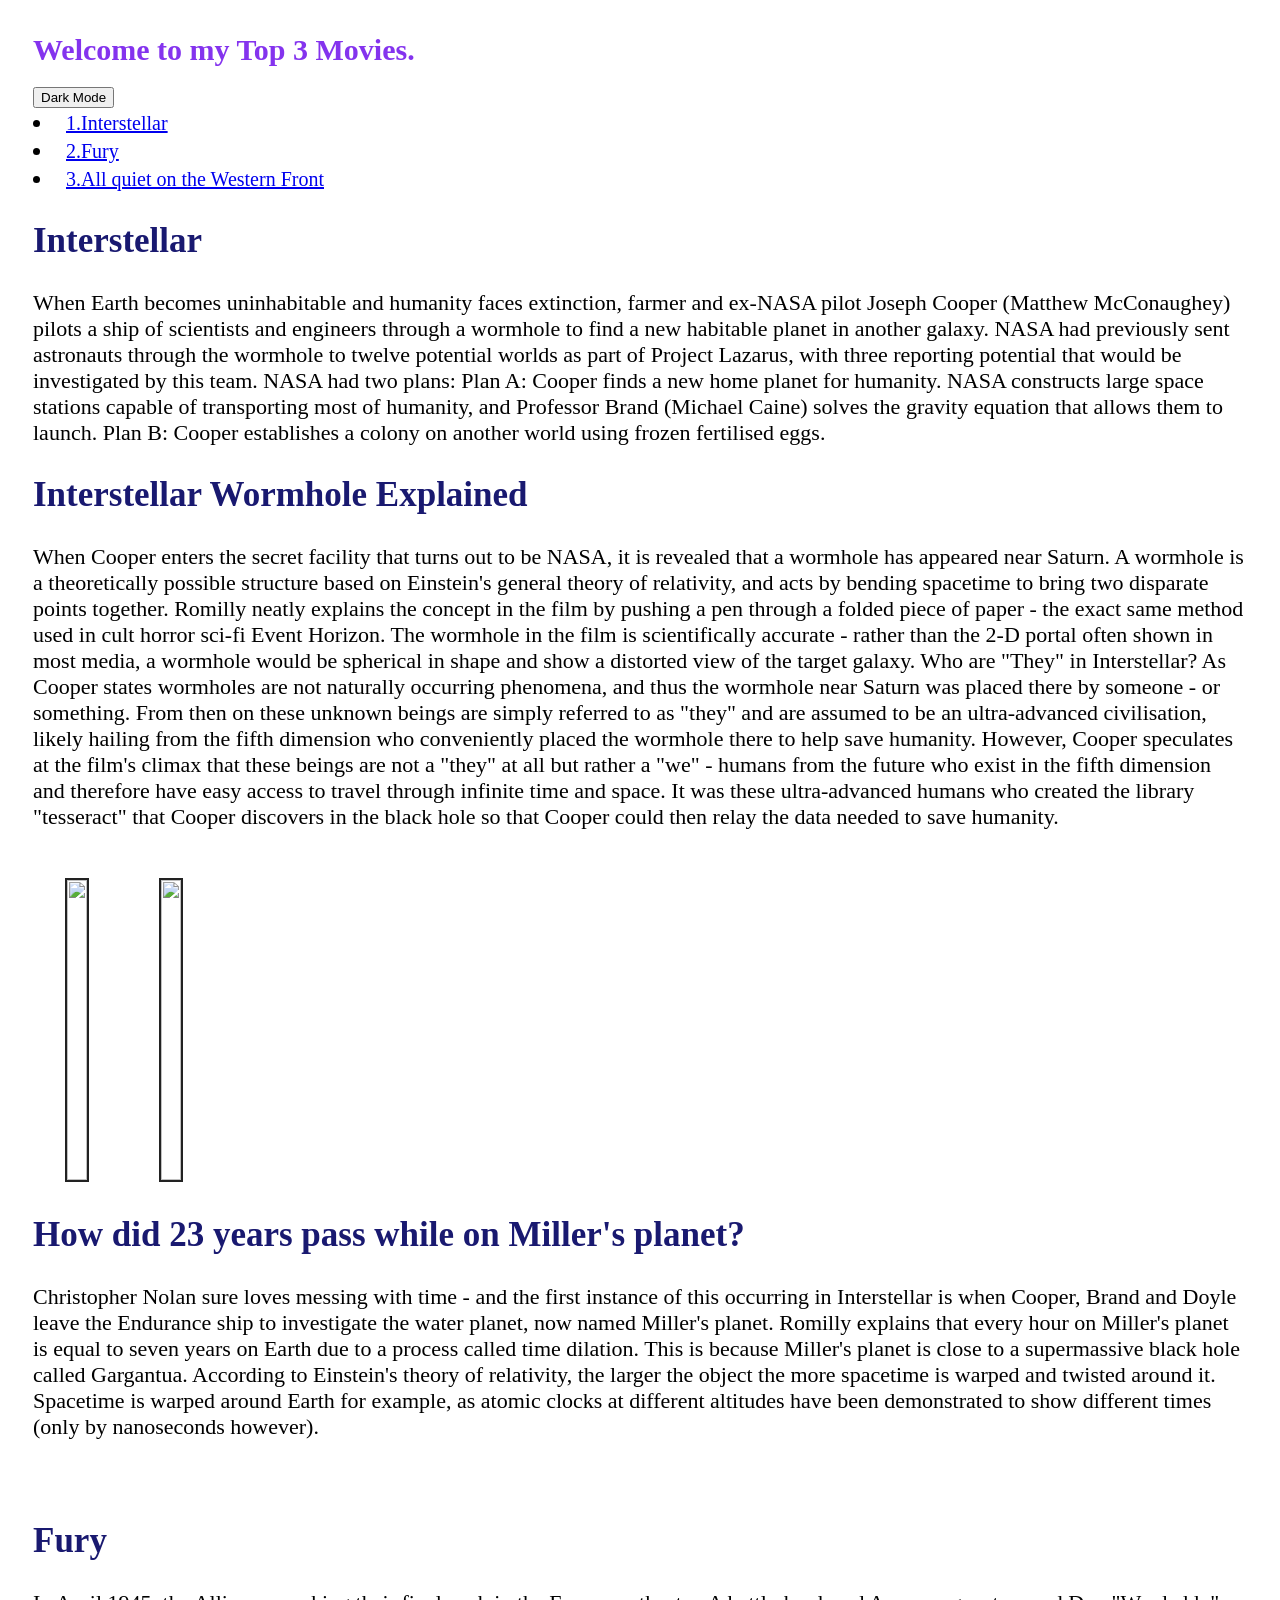
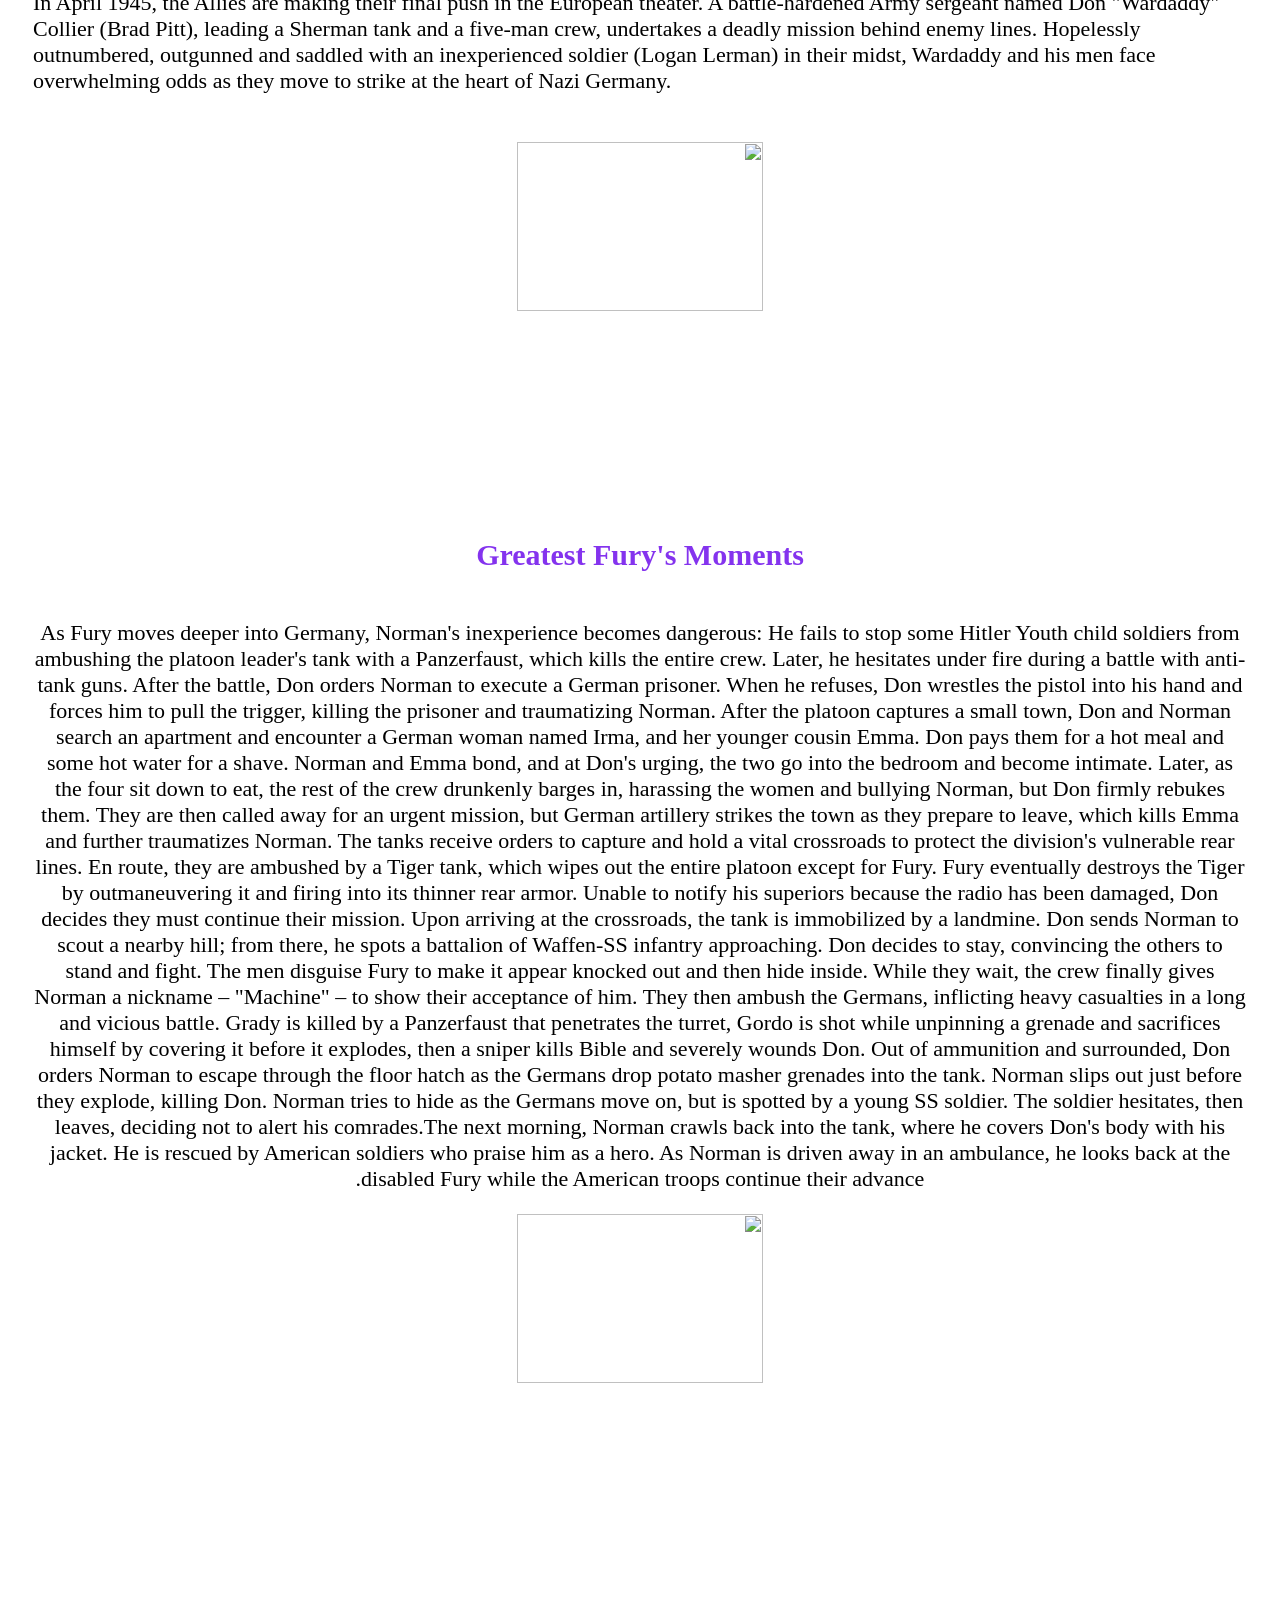
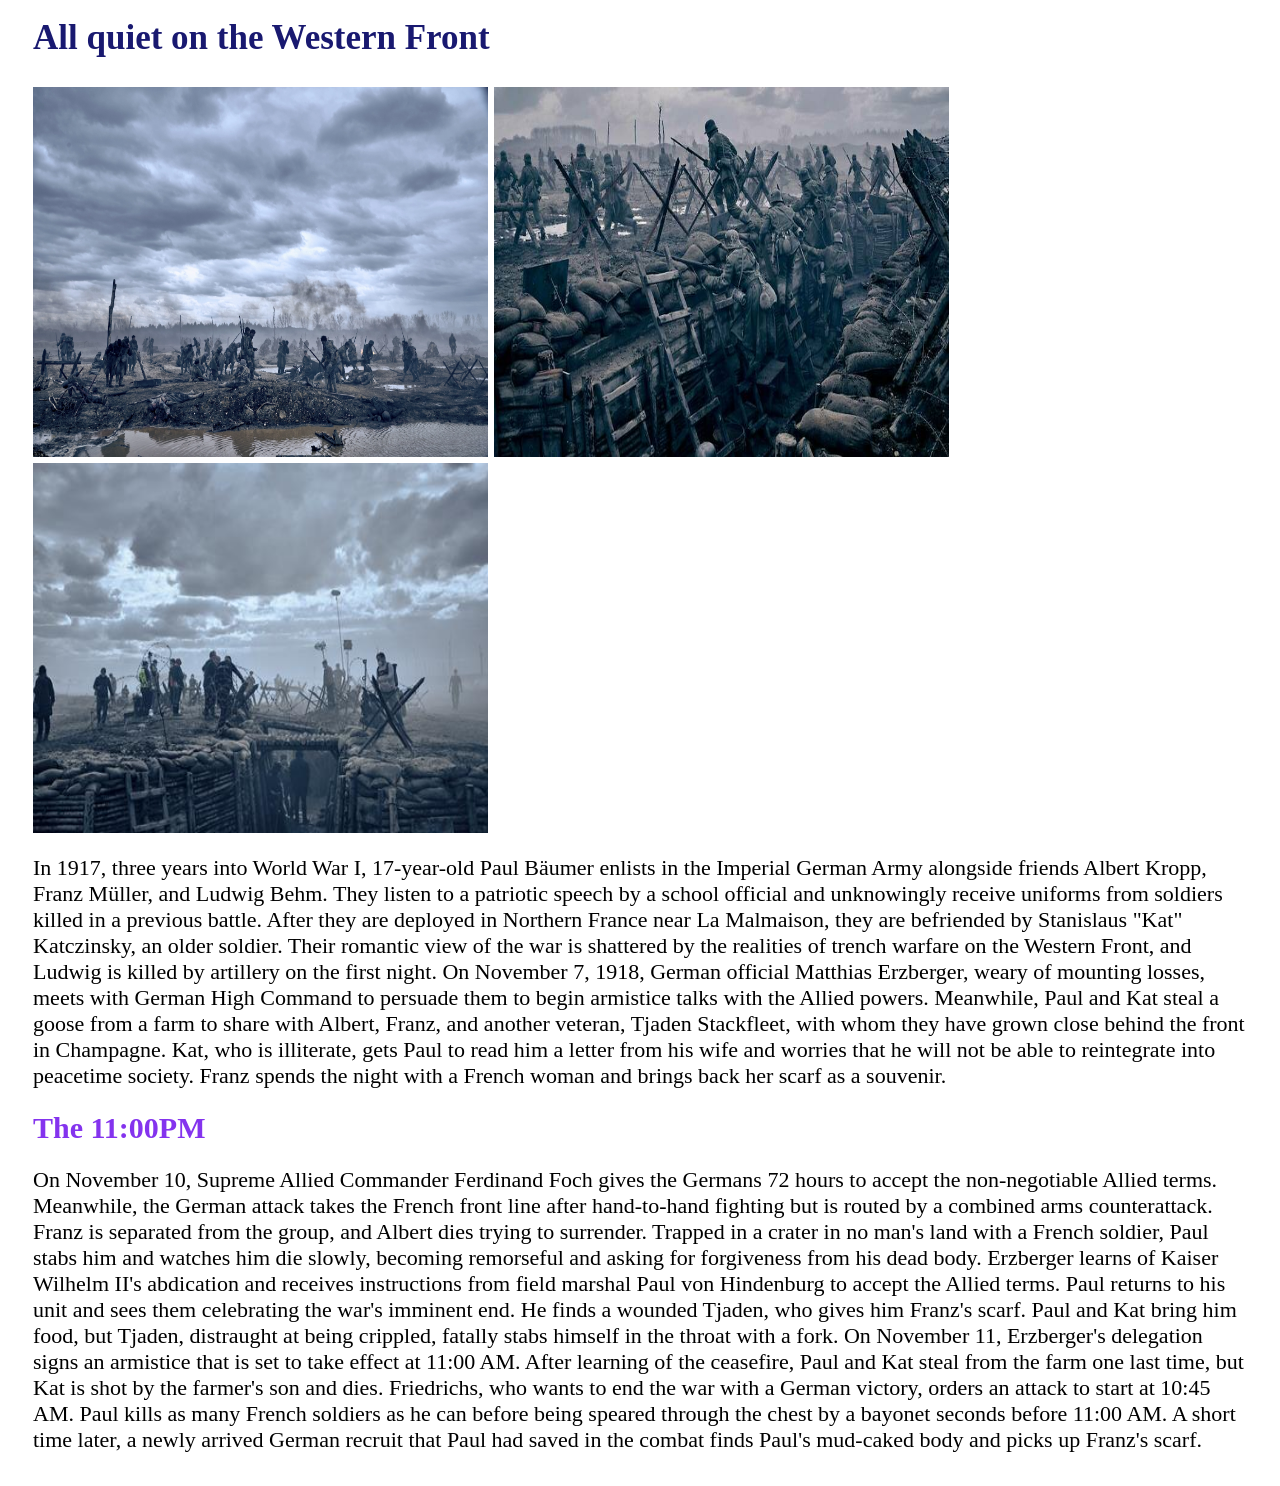
==== EVT1/evt1.html @ 69798588 "Add files via upload" ====
<html lang="en">
<head>
    <meta charset="UTF-8">
    <meta http-equiv="X-UA-Compatible" content="IE=edge">
    <meta name="viewport" content="width=device-width, initial-scale=1.0">
    <title>Document</title>
    <link rel="stylesheet" href="style.css">
    <h1>Welcome to my Top 3 Movies.</h1>
</head>
<body>

<button onclick="myFunction()">Dark Mode</button>

<script>
function myFunction() {
   var element = document.body;
   element.classList.toggle("dark-mode");
}
</script>

    <style>
        
        h1{
        font-family:verdana;
        color:rgb(132, 51, 238);
        font-size:30px}
        a{
        font-size:20px;
        }
        
        h2{
        font-family:verdana;
        color:midnightblue;
        font-size:35px}
        h3{
        font-family:verdana;
        color:black;
        font-size:25px}
        
        img{
        width: 455px;
        height: 370px;
        }
       
        </style>

    <li><a href="#Interstellar">1.Interstellar</a></li> 
    <li><a href="#Fury">2.Fury</a></li>
    <li><a href="#All quiet on the Western Front">3.All quiet on the Western Front</a></li>
    

    
    <h2 id="Interstellar"><b>Interstellar</b></h2>

<div class="description">
    <p>When Earth becomes uninhabitable and humanity faces extinction, farmer and ex-NASA pilot Joseph Cooper (Matthew McConaughey) pilots a ship of scientists and engineers through a wormhole to find a new habitable planet in another galaxy.

        NASA had previously sent astronauts through the wormhole to twelve potential worlds as part of Project Lazarus, with three reporting potential that would be investigated by this team.
        
        NASA had two plans:
        
        Plan A: Cooper finds a new home planet for humanity. NASA constructs large space stations capable of transporting most of humanity, and Professor Brand (Michael Caine) solves the gravity equation that allows them to launch.
        Plan B: Cooper establishes a colony on another world using frozen fertilised eggs.
    </p>
    <h2>Interstellar Wormhole Explained</h2>
    <p>When Cooper enters the secret facility that turns out to be NASA, it is revealed that a wormhole has appeared near Saturn.

            A wormhole is a theoretically possible structure based on Einstein's general theory of relativity, and acts by bending spacetime to bring two disparate points together. Romilly neatly explains the concept in the film by pushing a pen through a folded piece of paper - the exact same method used in cult horror sci-fi Event Horizon.
            
            The wormhole in the film is scientifically accurate - rather than the 2-D portal often shown in most media, a wormhole would be spherical in shape and show a distorted view of the target galaxy.
            
            Who are "They" in Interstellar?
            As Cooper states wormholes are not naturally occurring phenomena, and thus the wormhole near Saturn was placed there by someone - or something.
            
            From then on these unknown beings are simply referred to as "they" and are assumed to be an ultra-advanced civilisation, likely hailing from the fifth dimension who conveniently placed the wormhole there to help save humanity.
            
            However, Cooper speculates at the film's climax that these beings are not a "they" at all but rather a "we" - humans from the future who exist in the fifth dimension and therefore have easy access to travel through infinite time and space. It was these ultra-advanced humans who created the library "tesseract" that Cooper discovers in the black hole so that Cooper could then relay the data needed to save humanity.<br><br></p>

        </div> 
    <div class="image-container">
        <div class="image">
            
            <img src="images/inter.jpg" alt="">
            
          
        </div>

    </div>

    <div class="image-container">
        <div class="image">
            <img src="images/inter1.jpg">
            
        </div>
        
    </div>
    <h2>
        How did 23 years pass while on Miller's planet?
    </h2>
    <p3>Christopher Nolan sure loves messing with time - and the first instance of this occurring in Interstellar is when Cooper, Brand and Doyle leave the Endurance ship to investigate the water planet, now named Miller's planet.

                Romilly explains that every hour on Miller's planet is equal to seven years on Earth due to a process called time dilation. This is because Miller's planet is close to a supermassive black hole called Gargantua. According to Einstein's theory of relativity, the larger the object the more spacetime is warped and twisted around it. Spacetime is warped around Earth for example, as atomic clocks at different altitudes have been demonstrated to show different times (only by nanoseconds however).<br><br><br></p3>

                <h2 id="Fury"><b>Fury</b></h2>
       
                <p>In April 1945, the Allies are making their final push in the European theater. A battle-hardened Army sergeant named Don "Wardaddy" Collier (Brad Pitt), leading a Sherman tank and a five-man crew, undertakes a deadly mission behind enemy lines. Hopelessly outnumbered, outgunned and saddled with an inexperienced soldier (Logan Lerman) in their midst, Wardaddy and his men face overwhelming odds as they move to strike at the heart of Nazi Germany.<br><br></p>
                <div class="fury">
                    <div class="image">
                            <div class="des">
                        <img src="images/fury.png" alt="">  <br> 
                        <h1>Greatest Fury's Moments</h1>
                        <p><br>As Fury moves deeper into Germany, Norman's inexperience becomes dangerous: He fails to stop some Hitler Youth child soldiers from ambushing the platoon leader's tank with a Panzerfaust, which kills the entire crew. Later, he hesitates under fire during a battle with anti-tank guns. After the battle, Don orders Norman to execute a German prisoner. When he refuses, Don wrestles the pistol into his hand and forces him to pull the trigger, killing the prisoner and traumatizing Norman.

                            After the platoon captures a small town, Don and Norman search an apartment and encounter a German woman named Irma, and her younger cousin Emma. Don pays them for a hot meal and some hot water for a shave. Norman and Emma bond, and at Don's urging, the two go into the bedroom and become intimate. Later, as the four sit down to eat, the rest of the crew drunkenly barges in, harassing the women and bullying Norman, but Don firmly rebukes them. They are then called away for an urgent mission, but German artillery strikes the town as they prepare to leave, which kills Emma and further traumatizes Norman.   The tanks receive orders to capture and hold a vital crossroads to protect the division's vulnerable rear lines. En route, they are ambushed by a Tiger tank, which wipes out the entire platoon except for Fury. Fury eventually destroys the Tiger by outmaneuvering it and firing into its thinner rear armor. Unable to notify his superiors because the radio has been damaged, Don decides they must continue their mission. Upon arriving at the crossroads, the tank is immobilized by a landmine. Don sends Norman to scout a nearby hill; from there, he spots a battalion of Waffen-SS infantry approaching. Don decides to stay, convincing the others to stand and fight. The men disguise Fury to make it appear knocked out and then hide inside. While they wait, the crew finally gives Norman a nickname – "Machine" – to show their acceptance of him. They then ambush the Germans, inflicting heavy casualties in a long and vicious battle. Grady is killed by a Panzerfaust that penetrates the turret, Gordo is shot while unpinning a grenade and sacrifices himself by covering it before it explodes, then a sniper kills Bible and severely wounds Don. Out of ammunition and surrounded, Don orders Norman to escape through the floor hatch as the Germans drop potato masher grenades into the tank. Norman slips out just before they explode, killing Don. Norman tries to hide as the Germans move on, but is spotted by a young SS soldier. The soldier hesitates, then leaves, deciding not to alert his comrades.The next morning, Norman crawls back into the tank, where he covers Don's body with his jacket. He is rescued by American soldiers who praise him as a hero. As Norman is driven away in an ambulance, he looks back at the disabled Fury while the American troops continue their advance.</p>
                        

                            <div class="fury">
                                <div class="image">
                                    
                                    <img src="images/fury1.jpeg" alt="">

                                </div>
                                    
            
                                    
                                  
                                </div></div>
                    </div>
            
                </div>

                
            
                </div>
            
                <h2 id="All quiet on the Western Front"><b>All quiet on the Western Front</b></h2>
<div class="quiet">
<div class="im">
    <div class="desc">
    <img src="Images/quiet1.webp" alt="">
    <img src="Images/quietw.jpg" alt="">
    <img src="Images/quiet3.jpg" alt="">

<p>In 1917, three years into World War I, 17-year-old Paul Bäumer enlists in the Imperial German Army alongside friends Albert Kropp, Franz Müller, and Ludwig Behm. They listen to a patriotic speech by a school official and unknowingly receive uniforms from soldiers killed in a previous battle. After they are deployed in Northern France near La Malmaison, they are befriended by Stanislaus "Kat" Katczinsky, an older soldier. Their romantic view of the war is shattered by the realities of trench warfare on the Western Front, and Ludwig is killed by artillery on the first night.

    On November 7, 1918, German official Matthias Erzberger, weary of mounting losses, meets with German High Command to persuade them to begin armistice talks with the Allied powers. Meanwhile, Paul and Kat steal a goose from a farm to share with Albert, Franz, and another veteran, Tjaden Stackfleet, with whom they have grown close behind the front in Champagne. Kat, who is illiterate, gets Paul to read him a letter from his wife and worries that he will not be able to reintegrate into peacetime society. Franz spends the night with a French woman and brings back her scarf as a souvenir.</p>


<h1>The 11:00PM</h1>
<p>On November 10, Supreme Allied Commander Ferdinand Foch gives the Germans 72 hours to accept the non-negotiable Allied terms. Meanwhile, the German attack takes the French front line after hand-to-hand fighting but is routed by a combined arms counterattack. Franz is separated from the group, and Albert dies trying to surrender. Trapped in a crater in no man's land with a French soldier, Paul stabs him and watches him die slowly, becoming remorseful and asking for forgiveness from his dead body.

    Erzberger learns of Kaiser Wilhelm II's abdication and receives instructions from field marshal Paul von Hindenburg to accept the Allied terms. Paul returns to his unit and sees them celebrating the war's imminent end. He finds a wounded Tjaden, who gives him Franz's scarf. Paul and Kat bring him food, but Tjaden, distraught at being crippled, fatally stabs himself in the throat with a fork.
    
    On November 11, Erzberger's delegation signs an armistice that is set to take effect at 11:00 AM. After learning of the ceasefire, Paul and Kat steal from the farm one last time, but Kat is shot by the farmer's son and dies. Friedrichs, who wants to end the war with a German victory, orders an attack to start at 10:45 AM. Paul kills as many French soldiers as he can before being speared through the chest by a bayonet seconds before 11:00 AM.
    
    A short time later, a newly arrived German recruit that Paul had saved in the combat finds Paul's mud-caked body and picks up Franz's scarf.</p>
</div>
</div>
</div>



</body>

</html>
---- EVT1/style.css ----
body{
    background-color: rgb(255, 203, 164);
    padding: 25px;
    background-color: white;
    color: black;
    font-size: 25px;
 }

 .dark-mode{
   background-color: black;
   color: white;
 }
 
 h2{
   font-size: x-large;
 }
 h4{
    font-size: x-large;
 }  

 p3{
   font-size: 22px;
 }
 
 
 p{
   font-size: 22px;
 }
 
 .image-container{
    max-width: 400px;
    height: 300px;
    margin: 0  32px auto;
    display: inline-flex;
    border: 2px solid #222;

 }

 .image-container img{
    width: 100%;
    height: 100%;
    object-fit: cover;
 }

 .image-container .image{
    position: relative;
 }

 .image-container .description{
    font-family:monospace;
    position: absolute;
    bottom: 0;
    background: #222;
    color: aliceblue;
    padding: 8px 16px;
    box-shadow: 0 -3px 3px rgba(0, 0, 0, 0,4);
    font-size: larger;


 }


 .fury img{
    width: 45%;
    height: 45%;
    object-fit: cover;
 }

 .fury .image{
    position: relative;
 }

 .fury .des{
    text-align: center ;
    text-decoration-line:none;
    text-overflow: clip;
    direction: rtl;
    position: relative;
    bottom: 0;
 }



 .quiet desc{
   text-align: center ;
    text-decoration-line:none;
    text-overflow: clip;
    direction: rtl;
    position: relative;
    bottom: 0;
 }

 .quiet im{
   position: relative;
   width: 100%;
    height: 100%;
    object-fit: cover;
 }
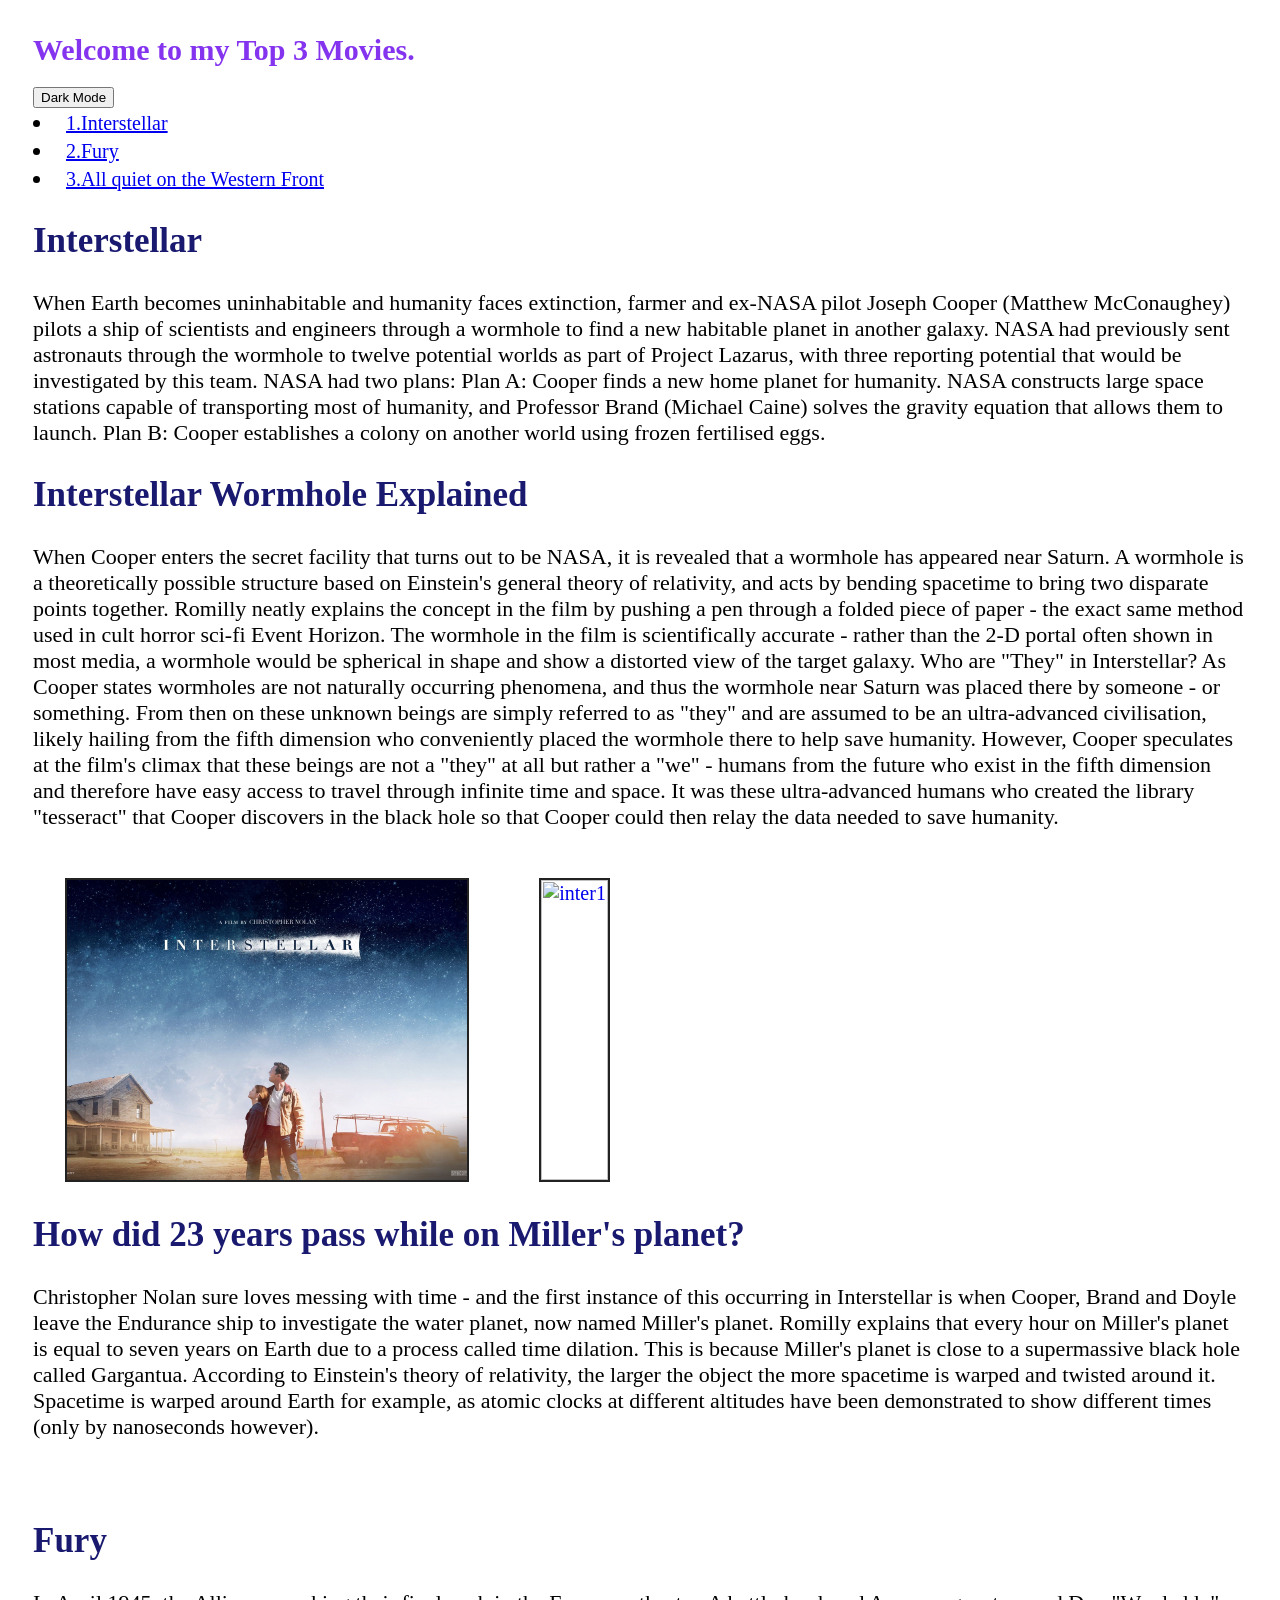
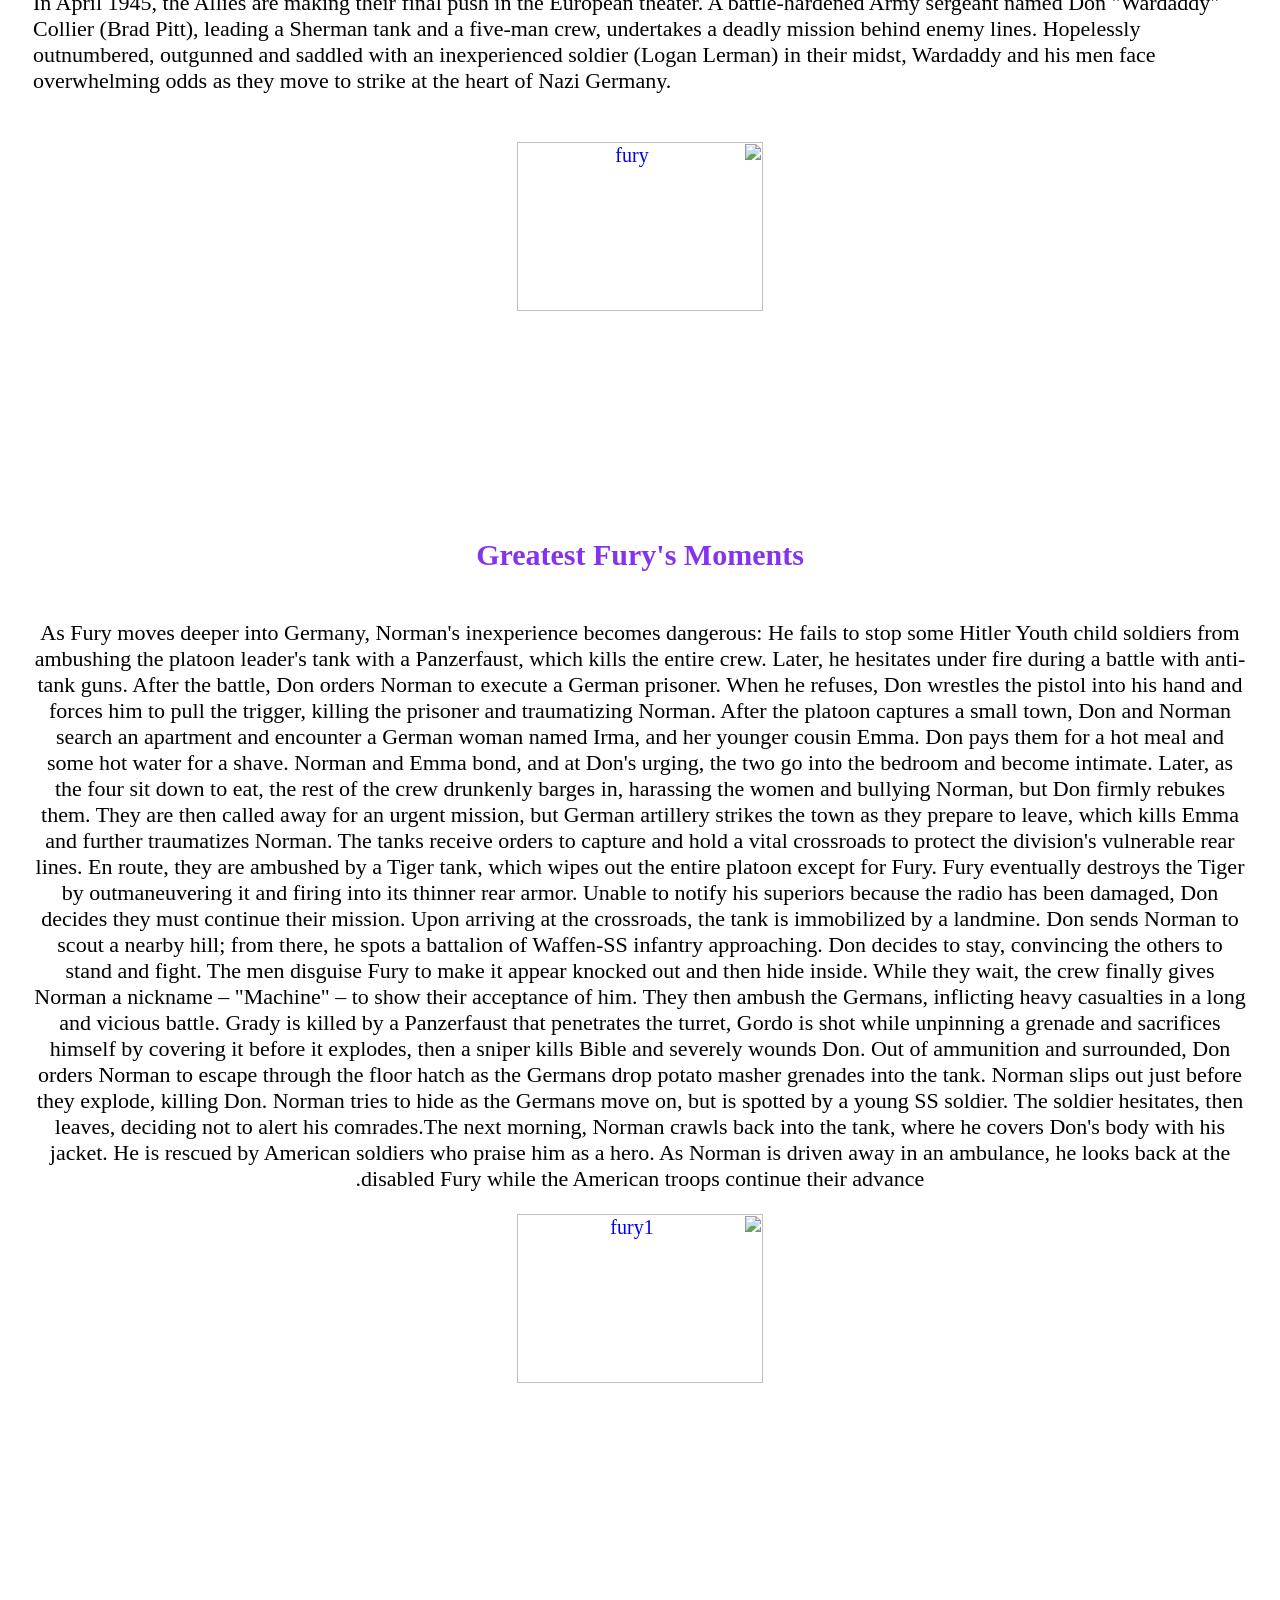
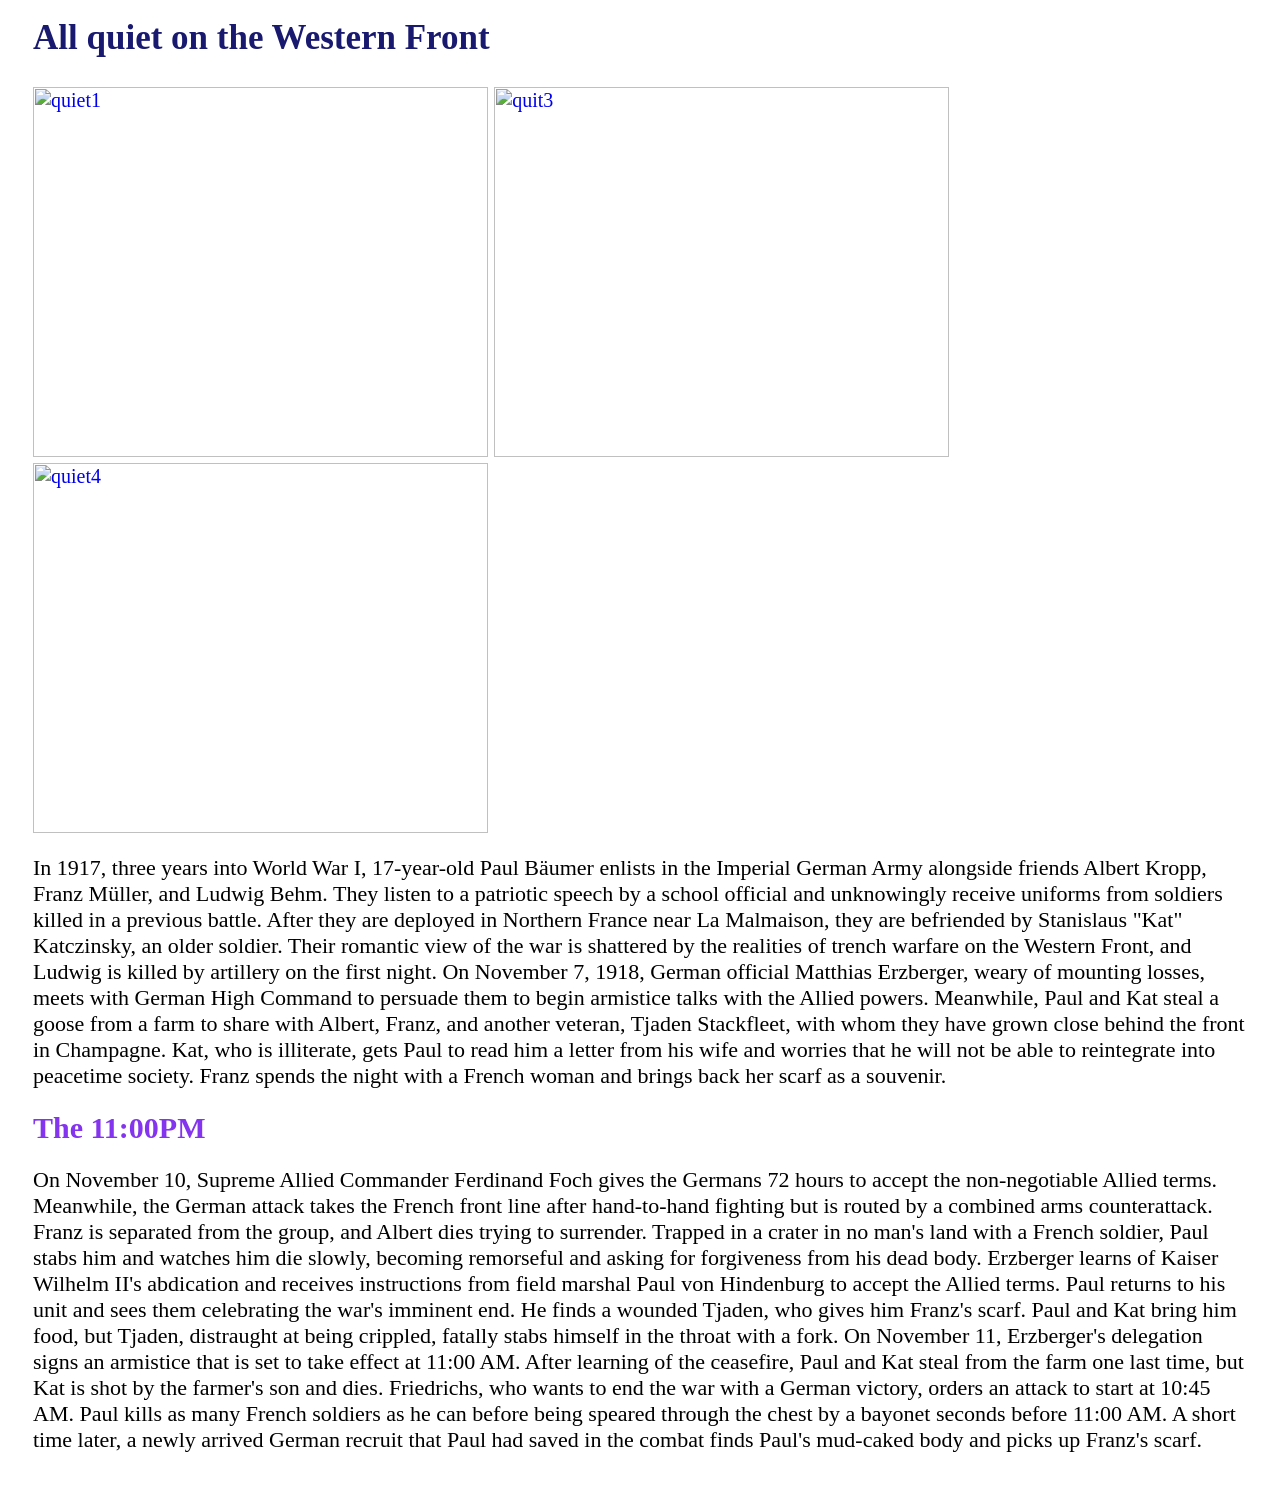
==== commit 208ecd22: "Add files via upload" ====
--- a/EVT1/evt1.html
+++ b/EVT1/evt1.html
@@ -80,8 +80,9 @@
     <div class="image-container">
         <div class="image">
             
-            <img src="images/inter.jpg" alt="">
-            
+
+           <a href="evt1.html"> <img src="./Images/inter.jpg" alt="inter"></a>
+
           
         </div>
 
@@ -89,7 +90,7 @@
 
     <div class="image-container">
         <div class="image">
-            <img src="images/inter1.jpg">
+            <a href="Evt2.hmtl"><img src="./images/inter1.jpg" alt="inter1"></a>
             
         </div>
         
@@ -107,7 +108,7 @@
                 <div class="fury">
                     <div class="image">
                             <div class="des">
-                        <img src="images/fury.png" alt="">  <br> 
+                                <a href="Evt2.hmtl"><img src="./images/fury.png" alt="fury"></a> <br> 
                         <h1>Greatest Fury's Moments</h1>
                         <p><br>As Fury moves deeper into Germany, Norman's inexperience becomes dangerous: He fails to stop some Hitler Youth child soldiers from ambushing the platoon leader's tank with a Panzerfaust, which kills the entire crew. Later, he hesitates under fire during a battle with anti-tank guns. After the battle, Don orders Norman to execute a German prisoner. When he refuses, Don wrestles the pistol into his hand and forces him to pull the trigger, killing the prisoner and traumatizing Norman.
 
@@ -117,7 +118,7 @@
                             <div class="fury">
                                 <div class="image">
                                     
-                                    <img src="images/fury1.jpeg" alt="">
+                                    <a href="Evt2.hmtl"><img src="./images/fury1.jpeg" alt="fury1"></a>
 
                                 </div>
                                     
@@ -137,9 +138,9 @@
 <div class="quiet">
 <div class="im">
     <div class="desc">
-    <img src="Images/quiet1.webp" alt="">
-    <img src="Images/quietw.jpg" alt="">
-    <img src="Images/quiet3.jpg" alt="">
+        <a href="evt1.hmtl"><img src="./images/quiet1.webp" alt="quiet1"></a>
+        <a href="evt1.html"><img src="./images/quiet3.jpg" alt="quit3"></a>
+        <a href="evt1.html"><img src="./images/quietw.jpg" alt="quiet4"></a>
 
 <p>In 1917, three years into World War I, 17-year-old Paul Bäumer enlists in the Imperial German Army alongside friends Albert Kropp, Franz Müller, and Ludwig Behm. They listen to a patriotic speech by a school official and unknowingly receive uniforms from soldiers killed in a previous battle. After they are deployed in Northern France near La Malmaison, they are befriended by Stanislaus "Kat" Katczinsky, an older soldier. Their romantic view of the war is shattered by the realities of trench warfare on the Western Front, and Ludwig is killed by artillery on the first night.
 
